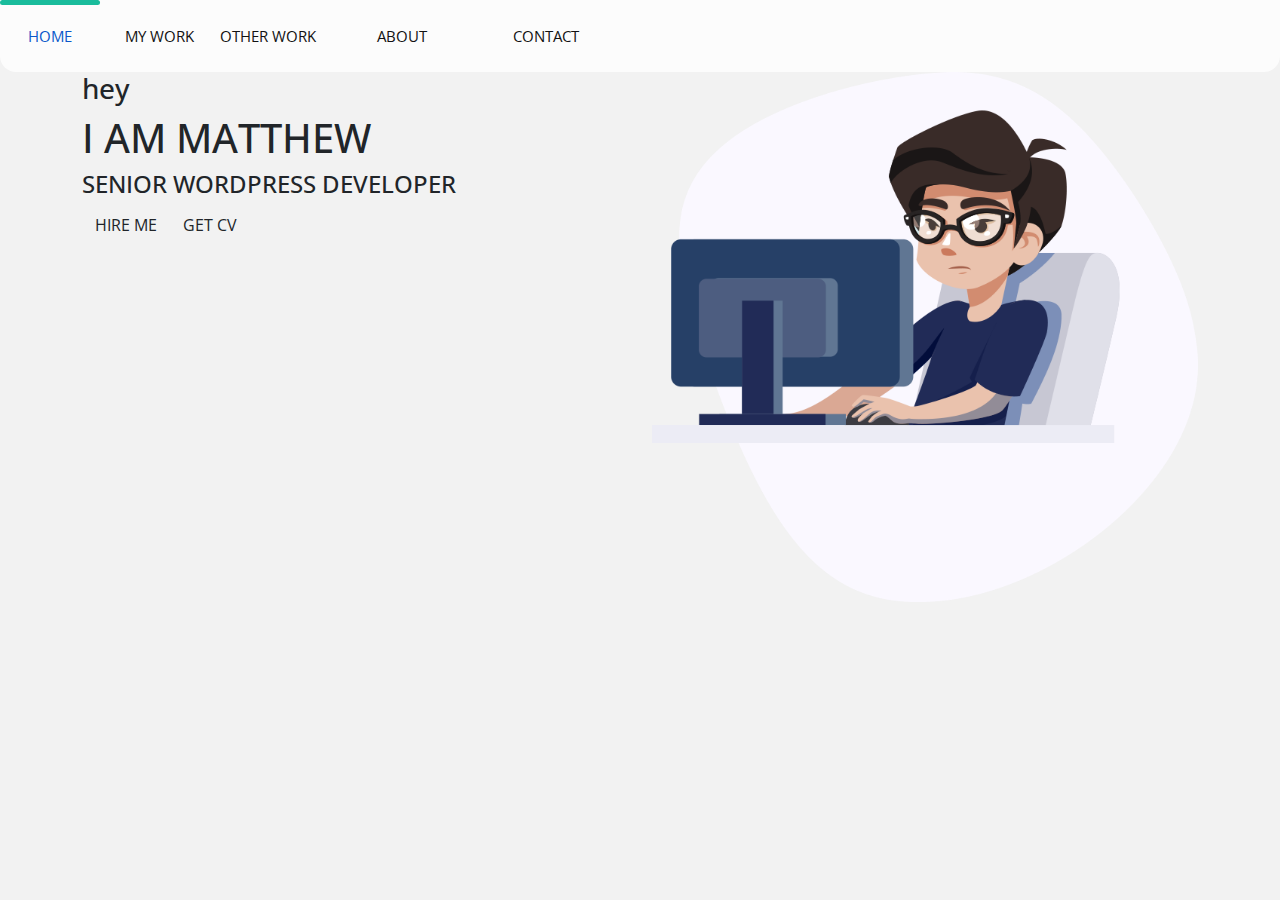
==== ncea web design/index.html @ 6128cc0b "Add files via upload" ====
<!DOCTYPE html>
    <html lang="en" dir="ltr">
    <head>
    <meta charset="utf-8">
    <title>the</title>

    <!--custom bootstrap strap-->
<link rel="stylesheet" href="css/bootstrap.min.css">

    <!--custom css file-->
    <link rel="stylesheet" href="css/style.css">

<!--font awesome -->
<link rel="stylesheet" href="./css/all.min.css">


    <!--<script src=""></script>-->
</head>

<body>
    <nav>
        <a href="#">Home</a>
        <a href="#">My Work</a>
        <a href="#">Other Work</a>
        <a href="#">About</a>
        <a href="#">Contact</a>
        <div class="animation start-home"></div>
        

    </nav>

    <!--start Main Aria-->
<main class="site-main">

<section class="contaier">
<div class="container">
    <div class="row">
        <div class="col-lg-6 col-md-12 site-title">
            <h3 >hey</h3>
            <h1 class="title-text text-uppercase">I am Matthew</h1>
            <h4 class="title-text text-uppercase">Senior Wordpress Developer</h4>
            <div class="site-buttons">
                <div class="d-flex flex-row flex-wrap">
                    <button type="button" class="btn button primary-button mr-4 text-uppercase">hire me</button>
                    <button type="button" class="btn button secondary-button text-uppercase">get cv</button>
                </div>
            </div>       
        </div>
        <div class="col-lg-6 col-md-12 banner-image">
            <img src="img/banner/banner-image.png" alt="banner-img" class="img-fluid">
        </div>
        
    </div>
</div>
</section>




</main>

    <!--end Main Aria-->

<!--Jqurty js file-->
<script src="js/jquery.3.6.0.js"></script>


<!--bootstrap js file-->
<script src="./js/bootstrap.min.js"></script>


</body></html>
---- ncea web design/css/style.css ----
@import url('https://fonts.googleapis.com/css?family=Open+Sans&display=swap');


* {
    
    margin: 0;
    padding: 0;
}
body {
    font-family: 'Open Sans', sans-serif;
    background: #F2F2F2;
}

nav {
    position: fixed, top;

    width: 100%;
    height: 72px;
    background: #FCFCFC;
    border-radius: 0px 0px 16px 16px;
    
  /*  box-shadow: 0 2px 3px 0 rgba(0, 0, 0, .1); */
}

nav a {
    font-size: 15px;
    text-transform: uppercase;
    color: #121212;
    text-decoration: none;
    line-height: 72px;
    position: relative;
    z-index: 1;
    display: inline-block;
    text-align: center;
    
}

nav .animation {
    position: absolute;
    height: 5px;
    top: 0;
    bottom: 0;
    z-index: 0;
    background: #1abc9c;
    border-radius: 8px;
    transition: all .5s ease 0s;
}

nav a:nth-child(1) {
    width: 100px;
}

nav .start-home,
a:nth-child(1):hover ~ .animation {
    width: 100px;
    left: 0;
}

nav a:nth-child(2) {
    width: 110px;
}

nav a:nth-child(2):hover ~ .animation {
    width: 110px;
    left: 100px;
}

nav a:nth-child(3) {
    width: 100px;
}

nav a:nth-child(3):hover ~ .animation {
    width: 100px;
    left: 210px;
}

nav a:nth-child(4) {
    width: 160px;
}

nav a:nth-child(4):hover ~ .animation {
    width: 160px;
    left: 310px;
}

nav a:nth-child(5) {
    width: 120px;
}

nav a:nth-child(5):hover ~ .animation {
    width: 120px;
    left: 470px;
}


h2 {
    margin: 200px;
    font-size: 50px;
}






@import url(./font.css);

@import url(./partials/variables.css)



.site-main .site-banner{
    background: url(../img/banner/home-banner.png) no-repeat;
    ba
}
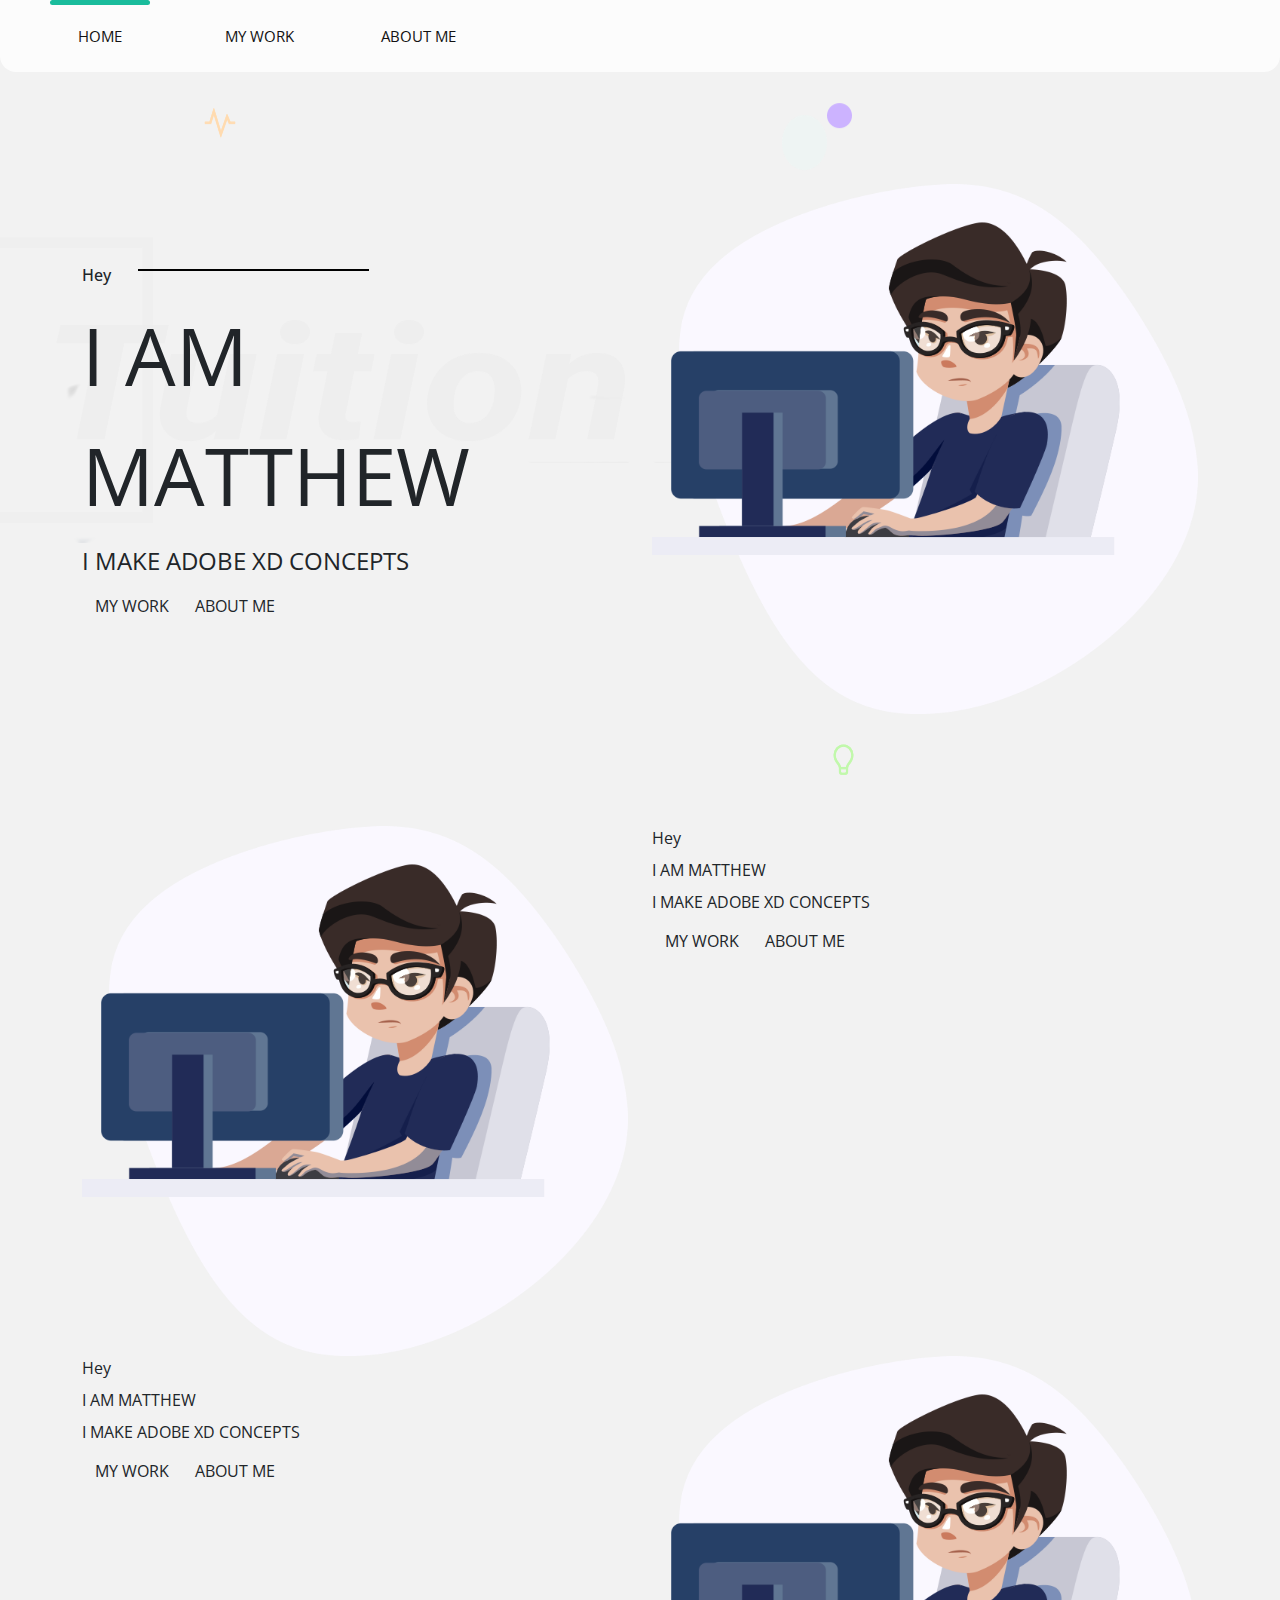
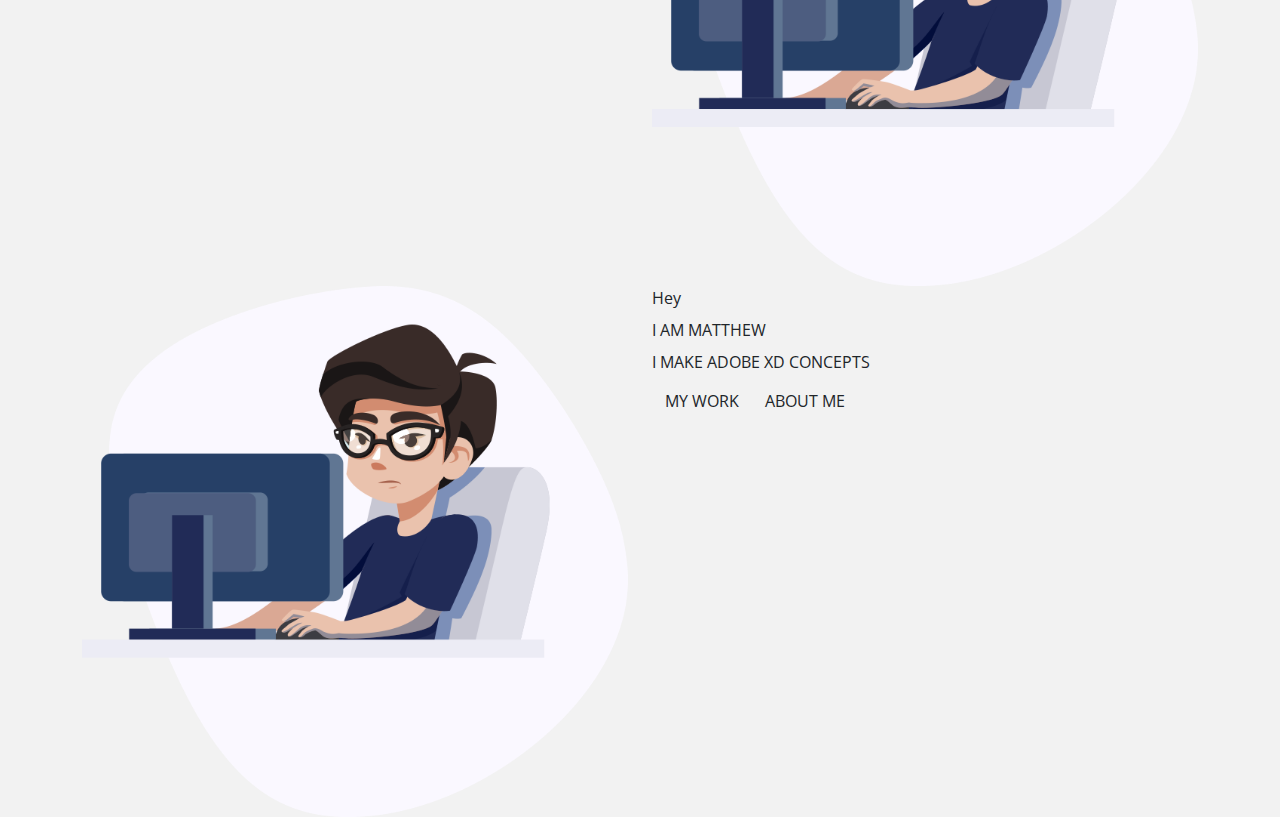
==== commit 0e1d7651: "Add files via upload" ====
--- a/ncea web design/index.html
+++ b/ncea web design/index.html
@@ -5,13 +5,13 @@
     <title>the</title>
 
     <!--custom bootstrap strap-->
-<link rel="stylesheet" href="css/bootstrap.min.css">
+    <link rel="stylesheet" href="css/bootstrap.min.css">
 
     <!--custom css file-->
     <link rel="stylesheet" href="css/style.css">
 
-<!--font awesome -->
-<link rel="stylesheet" href="./css/all.min.css">
+    <!--font awesome -->
+    <link rel="stylesheet" href="./css/all.min.css">
 
 
     <!--<script src=""></script>-->
@@ -21,52 +21,141 @@
     <nav>
         <a href="#">Home</a>
         <a href="#">My Work</a>
-        <a href="#">Other Work</a>
-        <a href="#">About</a>
-        <a href="#">Contact</a>
+        <a href="#">About Me</a>
+        <!--   <a href="#">About</a> -->
+        <!--  <a href="#">Contact</a>-->
         <div class="animation start-home"></div>
-        
+
 
     </nav>
 
-    <!--start Main Aria-->
-<main class="site-main">
+    <!--start Main-->
+    <main class="site-main">
 
-<section class="contaier">
-<div class="container">
-    <div class="row">
-        <div class="col-lg-6 col-md-12 site-title">
-            <h3 >hey</h3>
-            <h1 class="title-text text-uppercase">I am Matthew</h1>
-            <h4 class="title-text text-uppercase">Senior Wordpress Developer</h4>
-            <div class="site-buttons">
-                <div class="d-flex flex-row flex-wrap">
-                    <button type="button" class="btn button primary-button mr-4 text-uppercase">hire me</button>
-                    <button type="button" class="btn button secondary-button text-uppercase">get cv</button>
+        <!------------------------>
+        <section class="site-banner">
+            <div class="container">
+                <div class="row">
+                    <div class="col-lg-6 col-md-12 site-title">
+                        <h3 class="title-text">Hey</h3>
+                        <h1 class="title-text text-uppercase">I am Matthew</h1>
+                        <h4 class="title-text text-uppercase">I make Adobe Xd concepts</h4>
+                        <div class="site-buttons">
+                            <div class="d-flex flex-row flex-wrap">
+                                <button type="button" class="btn button primary-button mr-4 text-uppercase">My work
+                                </button>
+                                <button type="button" class="btn button secondary-button text-uppercase">About me</button>
+                            </div>
+                        </div>
+                    </div>
+                    <div class="col-lg-6 col-md-12 banner-image">
+                        <img src="./img/banner/banner-image.png" alt="banner-img" class="img-fluid">
+                    </div>
                 </div>
-            </div>       
-        </div>
-        <div class="col-lg-6 col-md-12 banner-image">
-            <img src="img/banner/banner-image.png" alt="banner-img" class="img-fluid">
-        </div>
-        
-    </div>
-</div>
-</section>
+            </div>
+        </section>
+
+
+
+        <!---------------------->
+    </main>
+
+    <!--end Main Aria-->
+
+    <!--Jqurty js file-->
+    <script src="js/jquery.3.6.0.js"></script>
+
+
+    <!--bootstrap js file-->
+    <script src="js/bootstrap.min.js"></script>
 
 
 
 
-</main>
-
-    <!--end Main Aria-->
-
-<!--Jqurty js file-->
-<script src="js/jquery.3.6.0.js"></script>
+    <section1 class="site-banner">
+        <div class="container">
+            <div class="row">
 
 
-<!--bootstrap js file-->
-<script src="./js/bootstrap.min.js"></script>
+                <div class="col-lg-6 col-md-12 the">
+                    <img src="img/banner/banner-image.png" alt="banner-img" class="img-fluid">
+                    
+                    </div>
+                    <div class="col-lg-6 col-md-12 site-title">
+                        <h3 class="title-text">Hey</h3>
+                        <h1 class="title-text text-uppercase">I am Matthew</h1>
+                        <h4 class="title-text text-uppercase">I make Adobe Xd concepts</h4>
 
 
+                        <div class="site-buttons">
+                            <div class="d-flex flex-row the2">
+                                <button type="button" class="btn button primary-button mr-4 text-uppercase">My work
+                                </button>
+                                <button type="button" class="btn button secondary-button text-uppercase">About Me</button>
+                            </div>
+                        
+                    </div>
+
+                </div>
+            </div>
+        </div>
+    </section1>
+
+
+
+            <!------------------------>
+        <section class="site-banner">
+            <div class="container">
+                <div class="row">
+                    <div class="col-lg-6 col-md-12 site-title">
+                        <h3 class="title-text">Hey</h3>
+                        <h1 class="title-text text-uppercase">I am Matthew</h1>
+                        <h4 class="title-text text-uppercase">I make Adobe Xd concepts</h4>
+                        <div class="site-buttons">
+                            <div class="d-flex flex-row flex-wrap">
+                                <button type="button" class="btn button primary-button mr-4 text-uppercase">My work
+                                </button>
+                                <button type="button" class="btn button secondary-button text-uppercase">About me</button>
+                            </div>
+                        </div>
+                    </div>
+                    <div class="col-lg-6 col-md-12 banner-image">
+                        <img src="./img/banner/banner-image.png" alt="banner-img" class="img-fluid">
+                    </div>
+                </div>
+            </div>
+        </section>
+    
+    
+    
+    
+        <section1 class="site-banner">
+        <div class="container">
+            <div class="row">
+
+
+                <div class="col-lg-6 col-md-12 the">
+                    <img src="img/banner/banner-image.png" alt="banner-img" class="img-fluid">
+                    
+                    </div>
+                    <div class="col-lg-6 col-md-12 site-title">
+                        <h3 class="title-text">Hey</h3>
+                        <h1 class="title-text text-uppercase">I am Matthew</h1>
+                        <h4 class="title-text text-uppercase">I make Adobe Xd concepts</h4>
+
+
+                        <div class="site-buttons">
+                            <div class="d-flex flex-row the2">
+                                <button type="button" class="btn button primary-button mr-4 text-uppercase">My work
+                                </button>
+                                <button type="button" class="btn button secondary-button text-uppercase">About Me</button>
+                            </div>
+                        
+                    </div>
+
+                </div>
+            </div>
+        </div>
+    </section1>
+    
 </body></html>--- a/ncea web design/css/style.css
+++ b/ncea web design/css/style.css
@@ -23,6 +23,7 @@
 }
 
 nav a {
+    margin-left: 50px;
     font-size: 15px;
     text-transform: uppercase;
     color: #121212;
@@ -36,6 +37,7 @@
 }
 
 nav .animation {
+        margin-left: 50px;
     position: absolute;
     height: 5px;
     top: 0;
@@ -105,11 +107,48 @@
 
 @import url(./font.css);
 
-@import url(./partials/variables.css)
+@import url(./partials/variables.css);
 
 
 
 .site-main .site-banner{
-    background: url(../img/banner/home-banner.png) no-repeat;
-    ba
+    background: url(../img/banner/home-banner.png) no-repeat 0% 50%;
+}
+
+.site-main .site-banner .site-title h3{
+    padding-top: 35%;
+    font-weight: 500;
+}
+
+.site-main .site-banner .site-title h3::after{
+    content:" ";
+    height: 2px;
+    width: 18vw;
+    background: black;
+    display: inline-block;
+    margin-left: 5%;
+    transform: translateY(-10px);
+}
+
+.site-main .site-banner .site-title h1{
+    font-size: 5rem;
+}
+
+.site-main .site-banner .site-title h4{
+    font-size: 1.5rem;
+}
+
+
+.site-main .site-banner .banner-image > img{
+    padding: 7rem 0;
+    width: 90rem;
+}
+
+
+.title-text{
+    font: normal bold 50px/72px var(--open_sans);
+}
+
+section1{
+    background: #000;
 }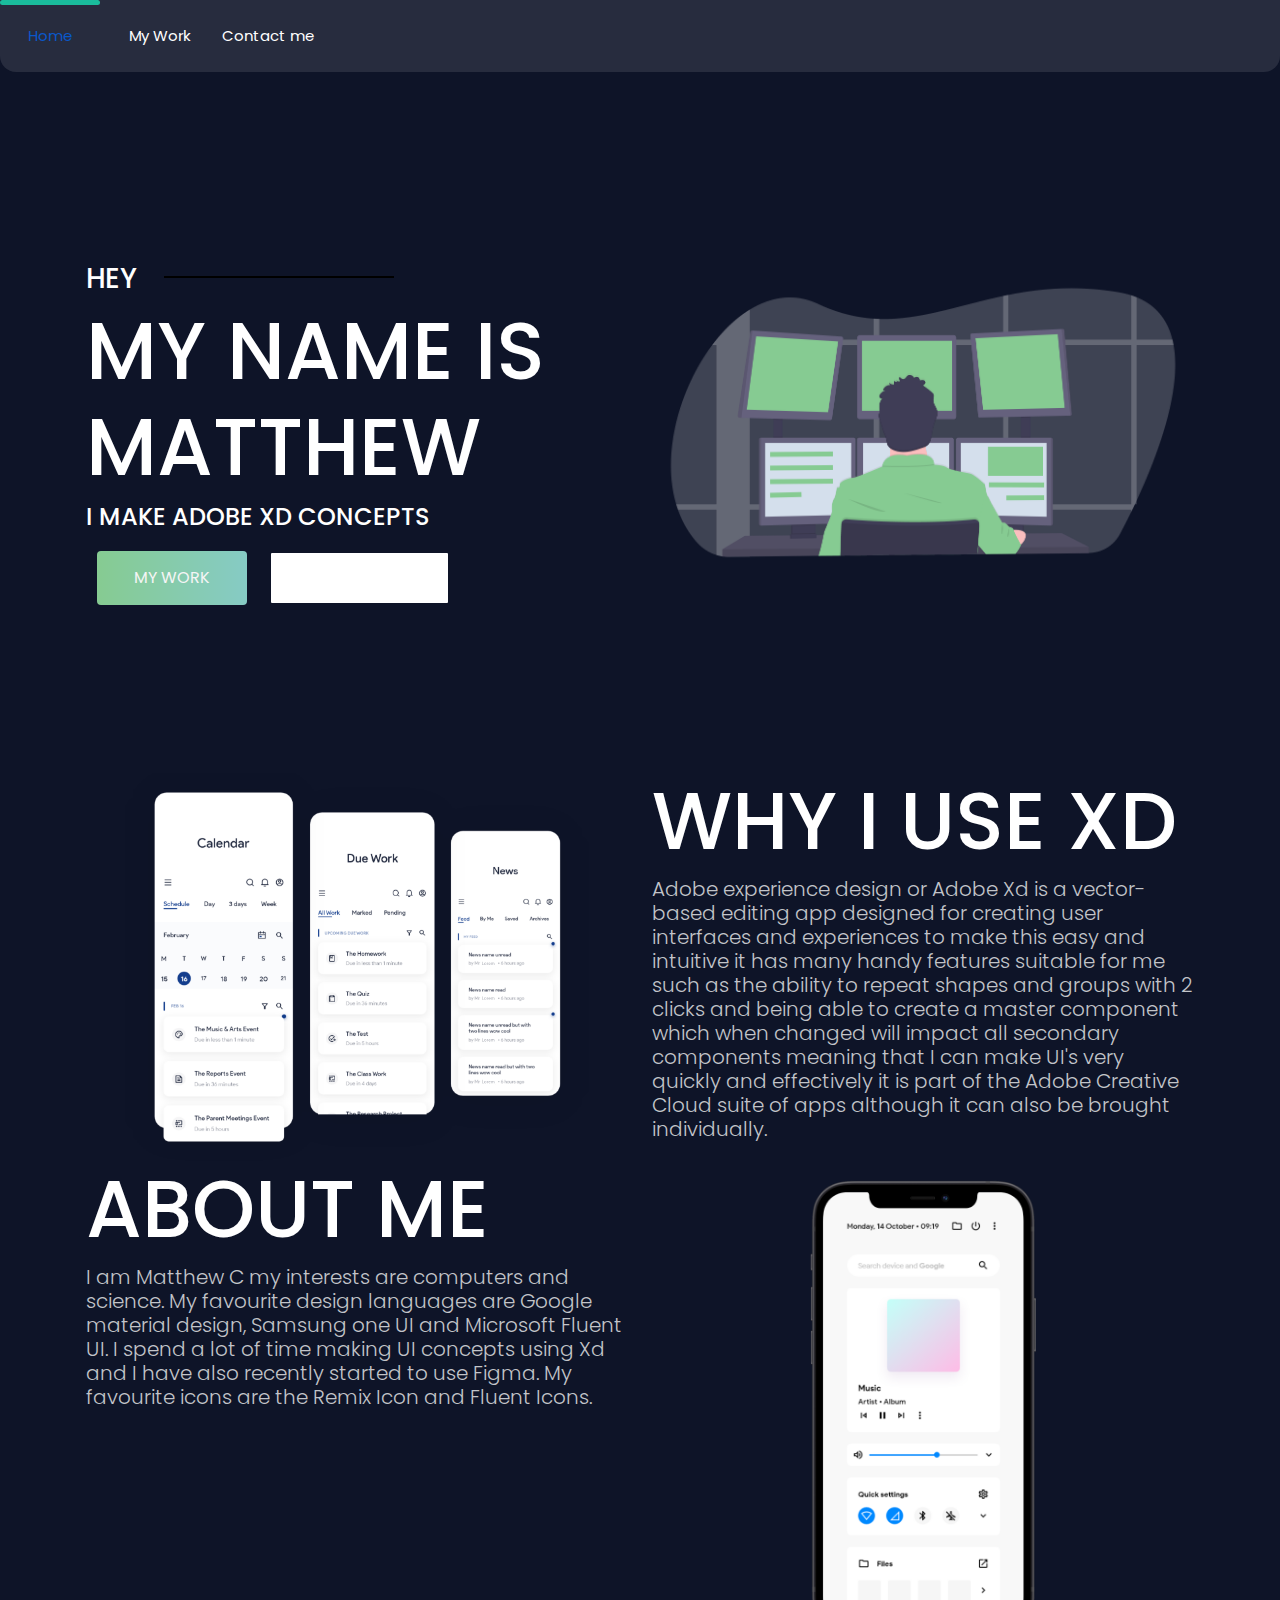
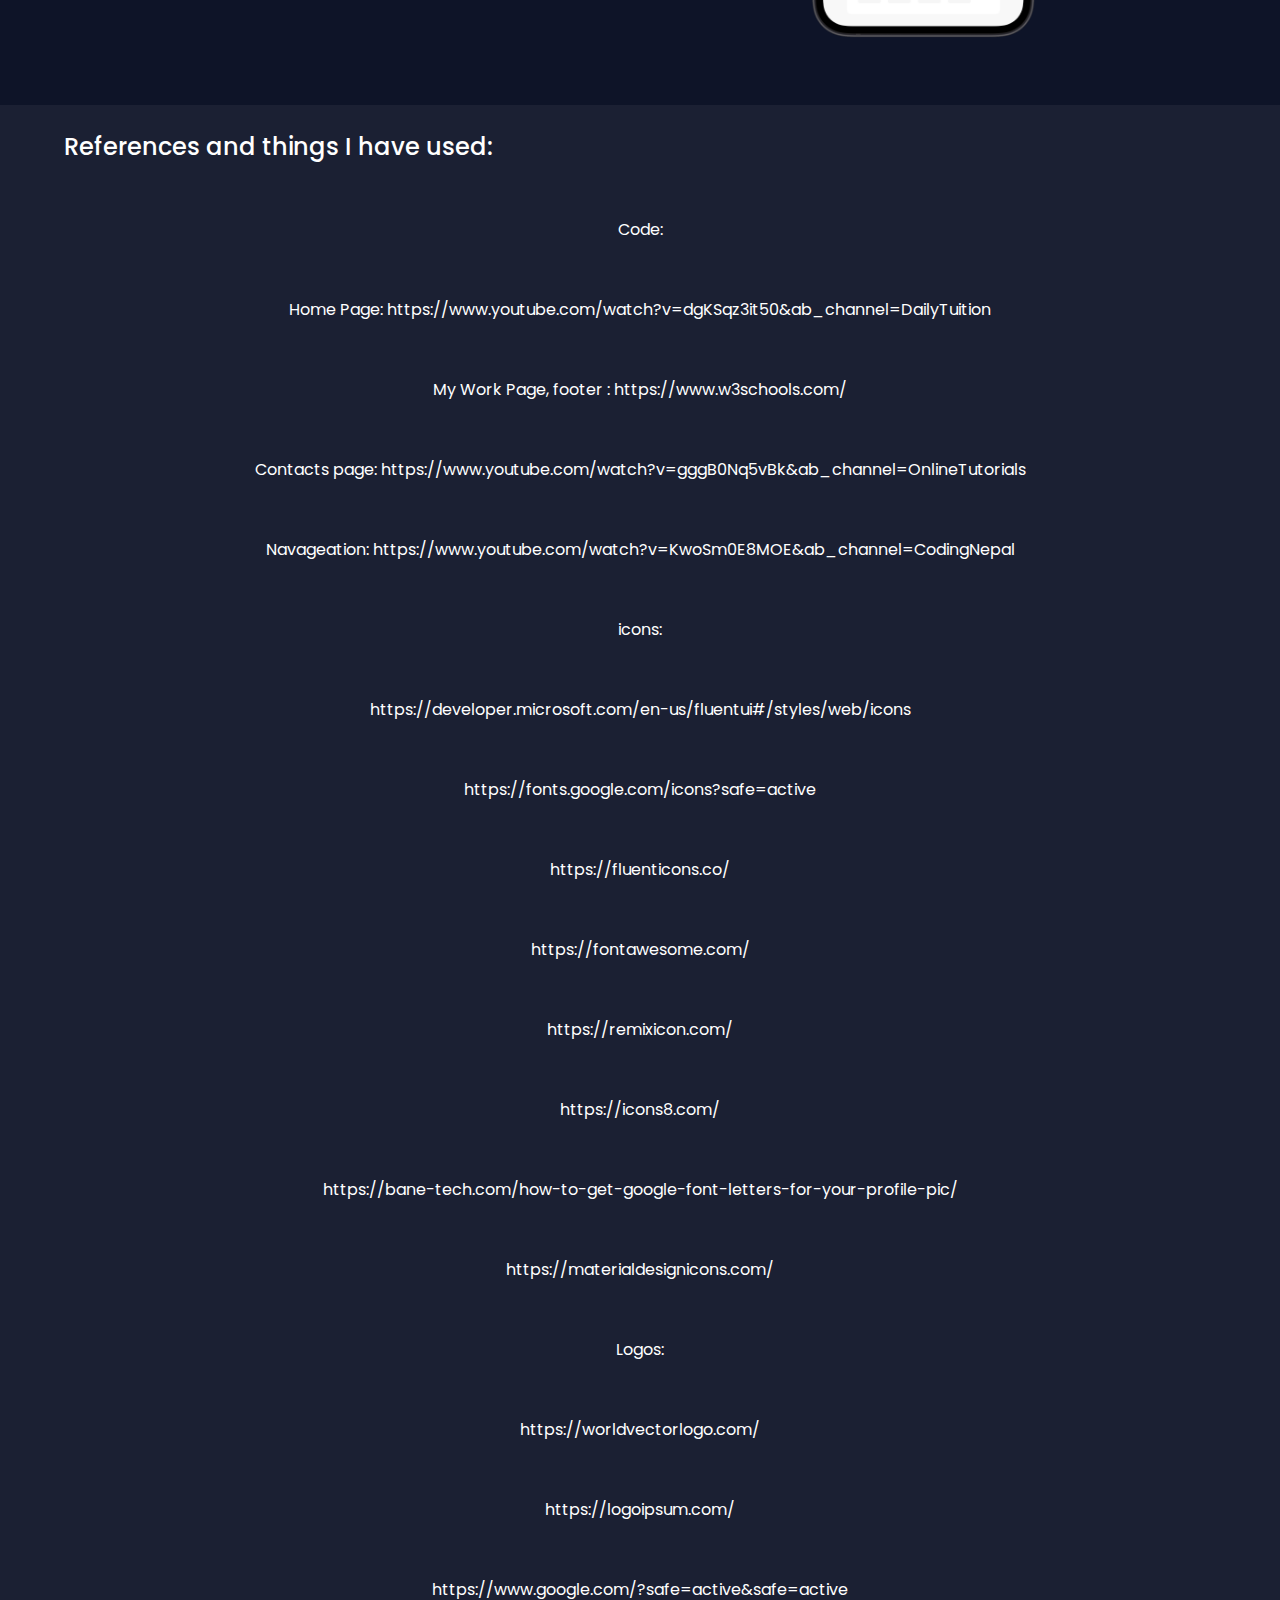
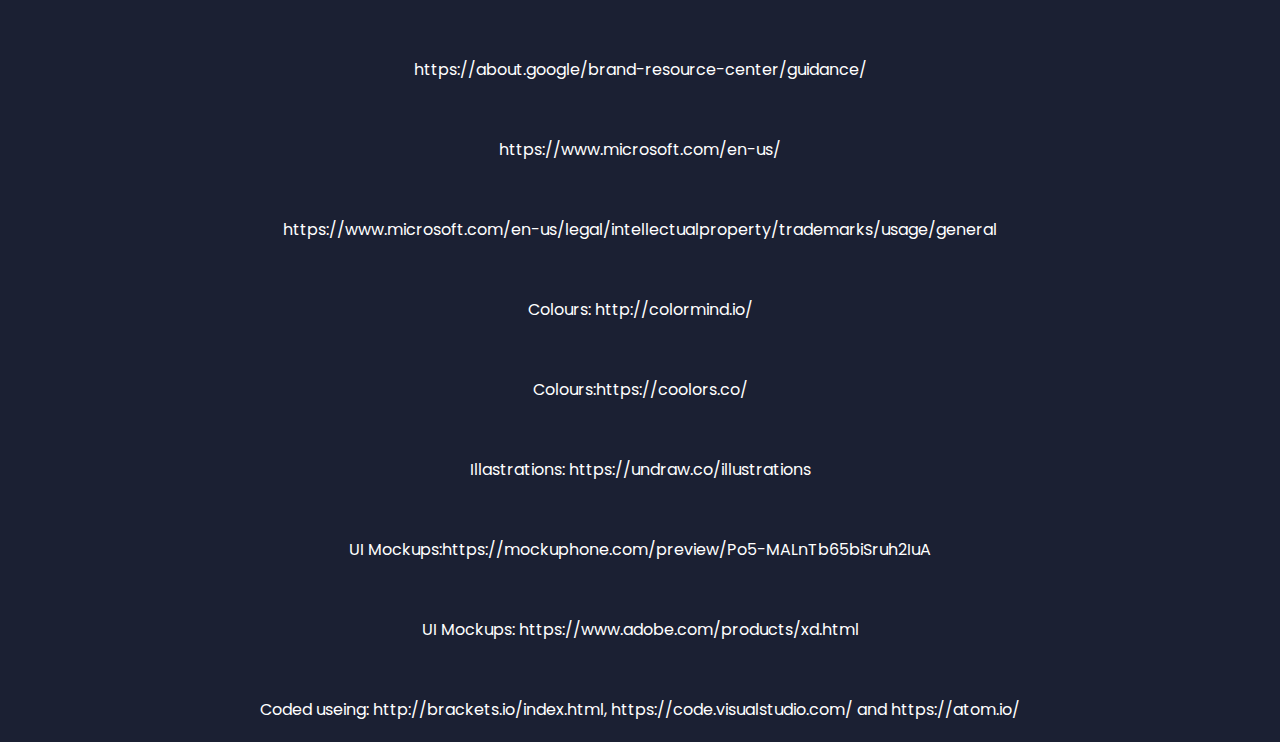
==== commit ac547451: "Add files via upload" ====
--- a/ncea web design/index.html
+++ b/ncea web design/index.html
@@ -1,8 +1,9 @@
     <!DOCTYPE html>
     <html lang="en" dir="ltr">
+
     <head>
     <meta charset="utf-8">
-    <title>the</title>
+    <title>Home</title>
 
     <!--custom bootstrap strap-->
     <link rel="stylesheet" href="css/bootstrap.min.css">
@@ -13,20 +14,23 @@
     <!--font awesome -->
     <link rel="stylesheet" href="./css/all.min.css">
 
+    <link rel="preconnect" href="https://fonts.gstatic.com">
+        
+         <!--google fonts -->
+    <link href="https://fonts.googleapis.com/css2?family=Poppins:wght@100;200;300;400;500;600;700;800;900&display=swap" rel="stylesheet">
 
-    <!--<script src=""></script>-->
+
+
 </head>
 
 <body>
     <nav>
-        <a href="#">Home</a>
-        <a href="#">My Work</a>
-        <a href="#">About Me</a>
+        <a href="index.html">Home</a>
+        <a href="mywork.html">My Work</a>
+        <a href="contactme.html">Contact me</a>
         <!--   <a href="#">About</a> -->
         <!--  <a href="#">Contact</a>-->
         <div class="animation start-home"></div>
-
-
     </nav>
 
     <!--start Main-->
@@ -37,19 +41,49 @@
             <div class="container">
                 <div class="row">
                     <div class="col-lg-6 col-md-12 site-title">
-                        <h3 class="title-text">Hey</h3>
-                        <h1 class="title-text text-uppercase">I am Matthew</h1>
+                        <h3 class="title-text">HEY</h3>
+                        <h1 class="title-text text-uppercase">My name is Matthew</h1>
                         <h4 class="title-text text-uppercase">I make Adobe Xd concepts</h4>
                         <div class="site-buttons">
                             <div class="d-flex flex-row flex-wrap">
-                                <button type="button" class="btn button primary-button mr-4 text-uppercase">My work
-                                </button>
-                                <button type="button" class="btn button secondary-button text-uppercase">About me</button>
+
+                                <button type="button" class="btn button primary-button mr-4 text-uppercase">My work</button>
+
+                                <button type="button" class="btn button secondary-button text-uppercase">Contact me</button>
+
                             </div>
                         </div>
                     </div>
                     <div class="col-lg-6 col-md-12 banner-image">
-                        <img src="./img/banner/banner-image.png" alt="banner-img" class="img-fluid">
+                        <img src="./img/Web%201920%20%E2%80%93%201@2x.png" alt="banner-img" class="img-fluid">
+                    </div>
+                </div>
+            </div>
+        </section>
+        <!---------------------->
+
+
+
+        <section class="site-banner">
+            <div class="container">
+                <div class="row">
+
+
+                    <div class="col-lg-6 col-md-12">
+                        <img src="img/Design16.png" alt="banner-img" class="img-fluid">
+
+                    </div>
+                    <div class="col-lg-6 col-md-12 site-title">
+
+                        <h1 class="title-text text-uppercase">Why I use Xd</h1>
+                        <h5>Adobe experience design or Adobe Xd is a vector-based editing app designed for creating user interfaces and experiences to make this easy and intuitive it has many handy features suitable for me such as the ability to repeat shapes and groups with 2 clicks and being able to create a master component which when changed will impact all secondary components meaning that I can make UI's very quickly and effectively it is part of the Adobe Creative Cloud suite of apps although it can also be brought individually.
+                        </h5>
+
+
+                        <!--    <div class="site-buttons">
+                            <div class="d-flex flex-row the2">
+                                <button type="button" class="btn button primary-button mr-4 text-uppercase">My work
+                                </button><button type="button" class="btn button secondary-button text-uppercase">About Me</button></div></div>    -->
                     </div>
                 </div>
             </div>
@@ -57,7 +91,85 @@
 
 
 
-        <!---------------------->
+        <!------------------------>
+        <section class="site-banner">
+            <div class="container">
+                <div class="row">
+                    <div class="col-lg-6 col-md-12 site-title">
+                        <h1 class="title-text text-uppercase">About Me</h1>
+
+                        <h5>I am Matthew C my interests are computers and science. My favourite design languages are Google material design, Samsung one UI and Microsoft Fluent UI. I spend a lot of time making UI concepts using Xd and I have also recently started to use Figma. My favourite icons are the Remix Icon and Fluent Icons.
+                        </h5>
+
+                    </div>
+                    <div class="col-lg-6 col-md-12">
+
+                        <img src="img/Design1.png" alt="banner-img" class="img-fluid">
+
+                    </div>
+                </div>
+            </div>
+        </section>
+
+
+        <div class="footer">
+            <h4>References and things I have used:</h4>
+            <p>Code:
+            </p>
+            <p>Home Page: https://www.youtube.com/watch?v=dgKSqz3it50&ab_channel=DailyTuition
+            </p>
+            <p>My Work Page, footer : https://www.w3schools.com/
+            </p>
+            <p>Contacts page: https://www.youtube.com/watch?v=gggB0Nq5vBk&ab_channel=OnlineTutorials
+            </p>
+            <p>Navageation: https://www.youtube.com/watch?v=KwoSm0E8MOE&ab_channel=CodingNepal
+            </p>
+            <p>icons:
+            </p>
+            <p>https://developer.microsoft.com/en-us/fluentui#/styles/web/icons
+            </p>
+            <p>https://fonts.google.com/icons?safe=active
+            </p>
+            <p>https://fluenticons.co/
+            </p>
+            <p>https://fontawesome.com/
+            </p>
+            <p>https://remixicon.com/
+            </p>
+            <p>https://icons8.com/
+            </p>
+            <p>https://bane-tech.com/how-to-get-google-font-letters-for-your-profile-pic/
+            </p>
+            <p>https://materialdesignicons.com/
+            </p>
+            <p>Logos:
+            </p>
+            <p>https://worldvectorlogo.com/
+            </p>
+            <p>https://logoipsum.com/
+            </p>
+            <p>https://www.google.com/?safe=active&safe=active
+            </p>
+            <p>https://about.google/brand-resource-center/guidance/
+            </p>
+            <p>https://www.microsoft.com/en-us/
+            </p>
+            <p>https://www.microsoft.com/en-us/legal/intellectualproperty/trademarks/usage/general
+            </p>
+            <p>Colours: http://colormind.io/
+            </p>
+            <p>Colours:https://coolors.co/
+            </p>
+            <p>Illastrations: https://undraw.co/illustrations
+            </p>
+            <p>UI Mockups:https://mockuphone.com/preview/Po5-MALnTb65biSruh2IuA
+            </p>
+            <p>UI Mockups: https://www.adobe.com/products/xd.html
+            </p>
+            <p>Coded useing: http://brackets.io/index.html, https://code.visualstudio.com/ and https://atom.io/ 
+            </p>
+        </div>
+
     </main>
 
     <!--end Main Aria-->
@@ -70,92 +182,4 @@
     <script src="js/bootstrap.min.js"></script>
 
 
-
-
-    <section1 class="site-banner">
-        <div class="container">
-            <div class="row">
-
-
-                <div class="col-lg-6 col-md-12 the">
-                    <img src="img/banner/banner-image.png" alt="banner-img" class="img-fluid">
-                    
-                    </div>
-                    <div class="col-lg-6 col-md-12 site-title">
-                        <h3 class="title-text">Hey</h3>
-                        <h1 class="title-text text-uppercase">I am Matthew</h1>
-                        <h4 class="title-text text-uppercase">I make Adobe Xd concepts</h4>
-
-
-                        <div class="site-buttons">
-                            <div class="d-flex flex-row the2">
-                                <button type="button" class="btn button primary-button mr-4 text-uppercase">My work
-                                </button>
-                                <button type="button" class="btn button secondary-button text-uppercase">About Me</button>
-                            </div>
-                        
-                    </div>
-
-                </div>
-            </div>
-        </div>
-    </section1>
-
-
-
-            <!------------------------>
-        <section class="site-banner">
-            <div class="container">
-                <div class="row">
-                    <div class="col-lg-6 col-md-12 site-title">
-                        <h3 class="title-text">Hey</h3>
-                        <h1 class="title-text text-uppercase">I am Matthew</h1>
-                        <h4 class="title-text text-uppercase">I make Adobe Xd concepts</h4>
-                        <div class="site-buttons">
-                            <div class="d-flex flex-row flex-wrap">
-                                <button type="button" class="btn button primary-button mr-4 text-uppercase">My work
-                                </button>
-                                <button type="button" class="btn button secondary-button text-uppercase">About me</button>
-                            </div>
-                        </div>
-                    </div>
-                    <div class="col-lg-6 col-md-12 banner-image">
-                        <img src="./img/banner/banner-image.png" alt="banner-img" class="img-fluid">
-                    </div>
-                </div>
-            </div>
-        </section>
-    
-    
-    
-    
-        <section1 class="site-banner">
-        <div class="container">
-            <div class="row">
-
-
-                <div class="col-lg-6 col-md-12 the">
-                    <img src="img/banner/banner-image.png" alt="banner-img" class="img-fluid">
-                    
-                    </div>
-                    <div class="col-lg-6 col-md-12 site-title">
-                        <h3 class="title-text">Hey</h3>
-                        <h1 class="title-text text-uppercase">I am Matthew</h1>
-                        <h4 class="title-text text-uppercase">I make Adobe Xd concepts</h4>
-
-
-                        <div class="site-buttons">
-                            <div class="d-flex flex-row the2">
-                                <button type="button" class="btn button primary-button mr-4 text-uppercase">My work
-                                </button>
-                                <button type="button" class="btn button secondary-button text-uppercase">About Me</button>
-                            </div>
-                        
-                    </div>
-
-                </div>
-            </div>
-        </div>
-    </section1>
-    
-</body></html>+</body></html>
